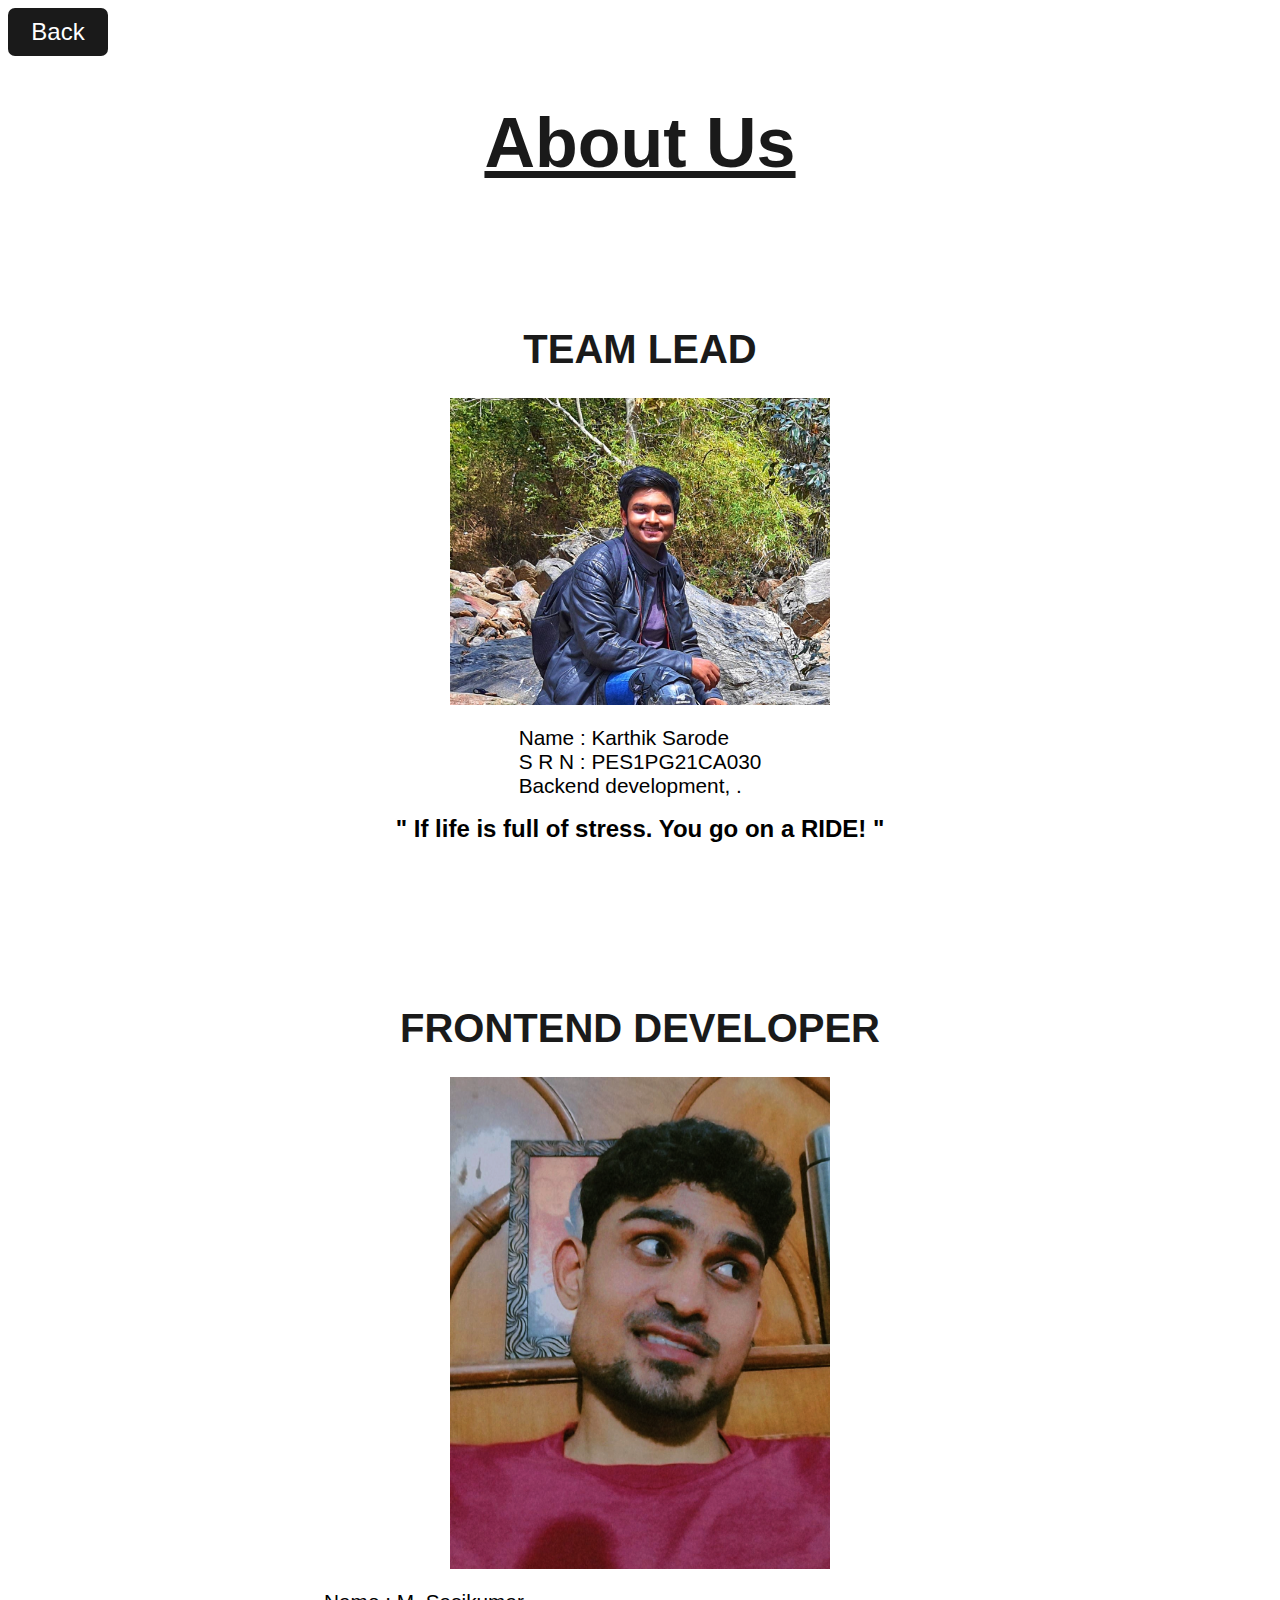
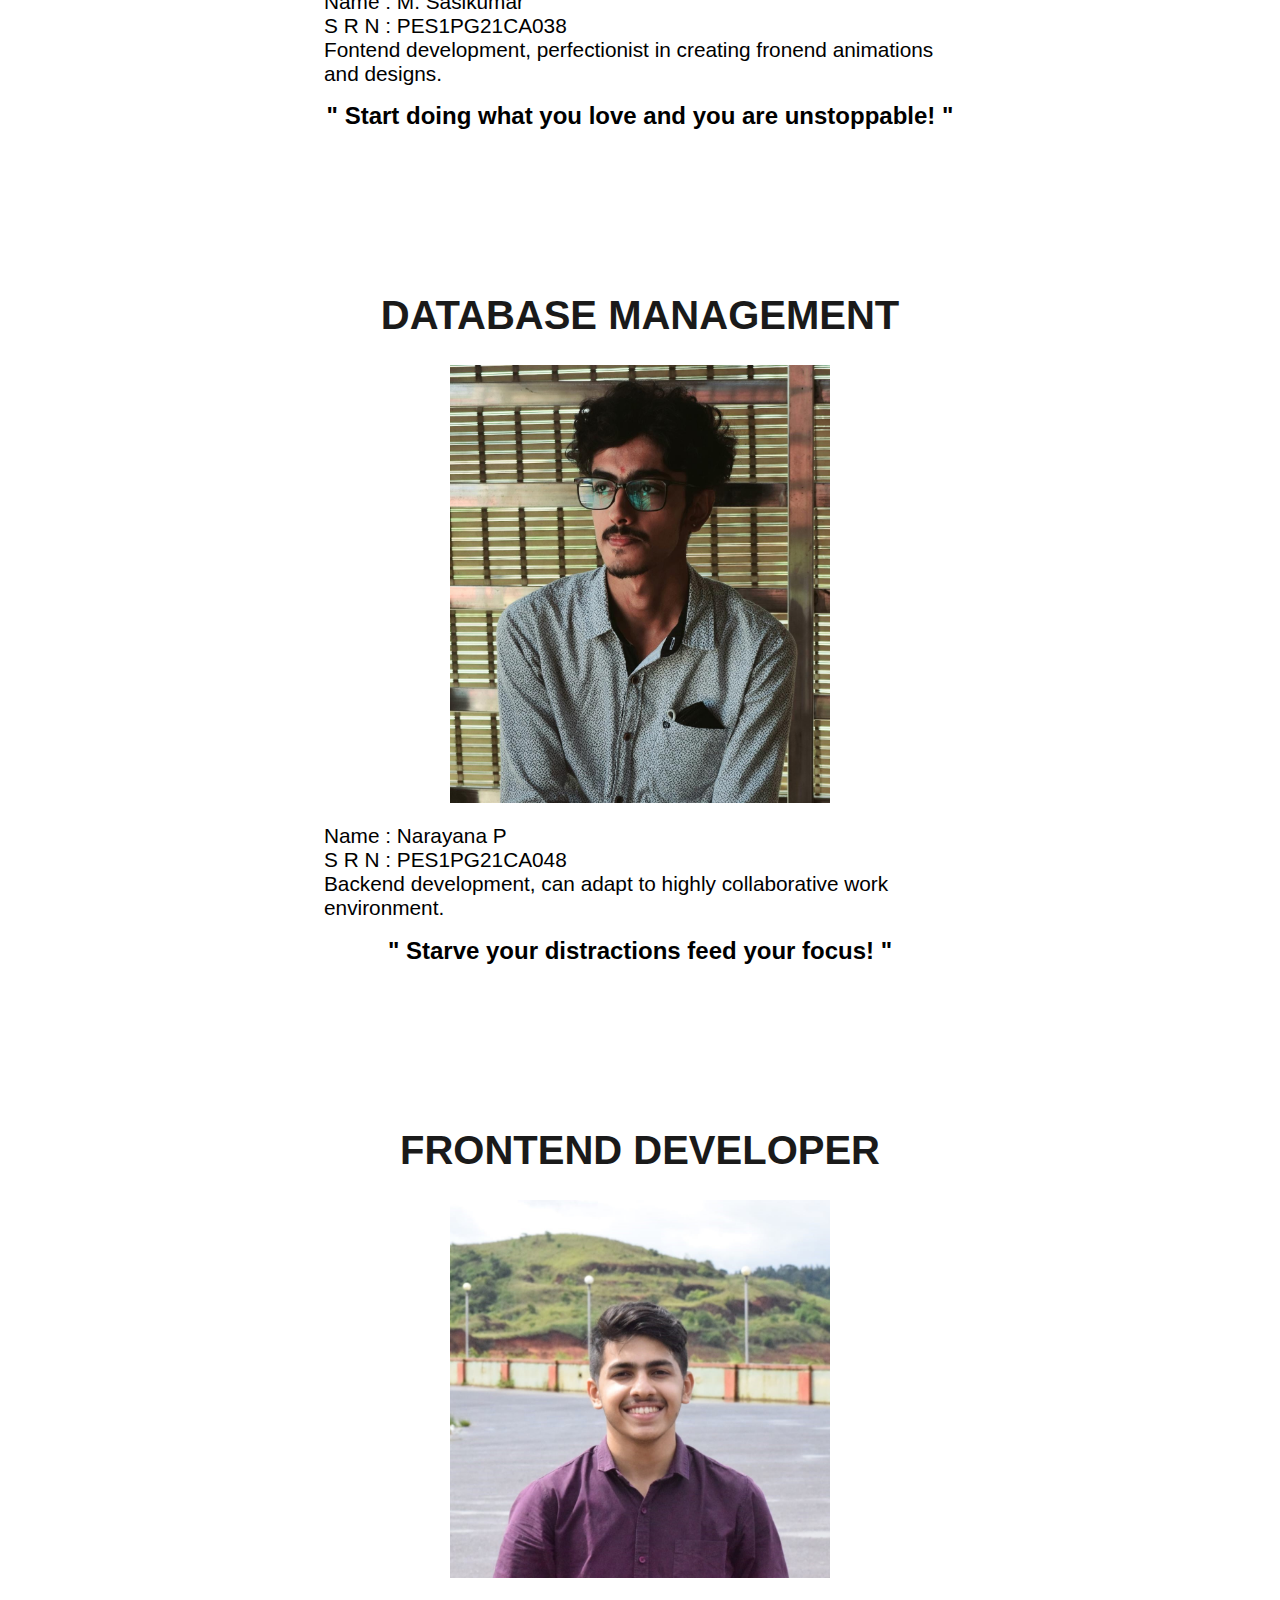
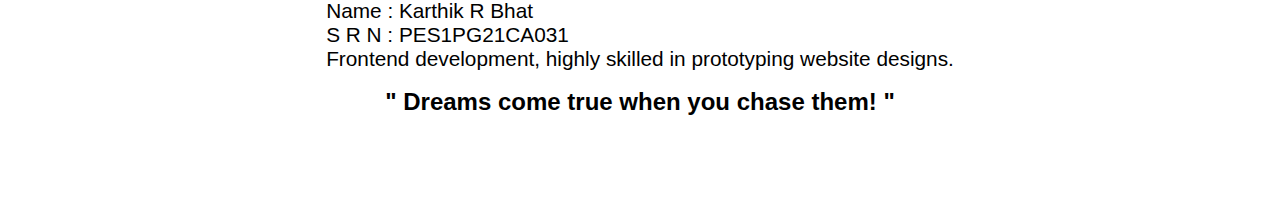
==== About.html @ 65046462 "feedback, about and theme chanegd" ====
<!DOCTYPE html>
<html lang="en">

<head>
    <meta charset="UTF-8">
    <meta http-equiv="X-UA-Compatible" content="IE=edge">
    <link rel="stylesheet" href="./AboutCSS.css">
    <meta name="viewport" content="width=device-width, initial-scale=1.0">
    <title>About Us</title>
</head>

<body>
    <a href="/home1.html"><button>Back</button></a>
    <h1>About Us</h1>
    <div id="container">
        <div class="card">
            <h1>TEAM LEAD</h1>
            <img src="./assets/karthiks.jpeg" alt="">
            <p>
                Name : Karthik Sarode
                <BR>
                S R N : PES1PG21CA030
                <BR>
                Backend development, .
                <BR>
            </p>
            <span>
                " If life is full of stress. You go on a RIDE! "
            </span>
        </div>
        <div class="card">
            <h1>FRONTEND DEVELOPER</h1>
            <img src="./assets/sasikumar.png" alt="">
            <p>
                Name : M. Sasikumar
                <BR>
                S R N : PES1PG21CA038
                <BR>
                Fontend development, perfectionist in creating fronend animations and designs.
                <BR>
            </p>
            <span>
                " Start doing what you love and you are unstoppable! "
            </span>
        </div>
        <div class="card">
            <h1>DATABASE MANAGEMENT</h1>
            <img src="./assets/narayana.jpeg" alt="">
            <p>
                Name : Narayana P
                <BR>
                S R N : PES1PG21CA048
                <BR>
                Backend development, can adapt to highly collaborative work environment.
                <BR>
            </p>
            <span>
                " Starve your distractions feed your focus! "
            </span>
        </div>
        <div class="card">
            <h1>FRONTEND DEVELOPER</h1>
            <img src="./assets/karthikr.jpeg" alt="">
            <p>
                Name : Karthik R Bhat
                <BR>
                S R N : PES1PG21CA031
                <BR>
                Frontend development, highly skilled in prototyping website designs.
                <BR>
            </p>
            <span>
                " Dreams come true when you chase them! "
            </span>
        </div>
    </div>
    </div>
</body>

</html>
---- AboutCSS.css ----
h1{
    font-family: 'Montserrat', sans-serif;
    color: rgb(26, 26, 26);
    font-size: 70px;
    text-align: center;
    text-decoration: underline;
}
#container{
    display: flex;
    flex-direction: column;
    align-items: center;
}
.card{
    margin: -30px;
    width: 50%;
    height: 50%;
    display: flex;
    flex-direction: column;
    align-items: center;
    padding: 100px;
}
button{
    border: none;
    border-radius: 7px;
    background-color: #1A1A1A;
    color: white;
    font-size: 150%;
    cursor: pointer;
    transition: all .3s ease;
    padding: 10px;
    width: 100px;
}
.card h1{
    font-size: 40px;
    text-decoration: none;
}
.card img{
    width: 60%;
}
.card p{
    font-family: 'Montserrat', sans-serif;
    font-size: 130%;
}
.card span{
    font-family: 'Montserrat', sans-serif;
    font-weight: 600;
    line-height: 20px;
    font-size: 150%;
}
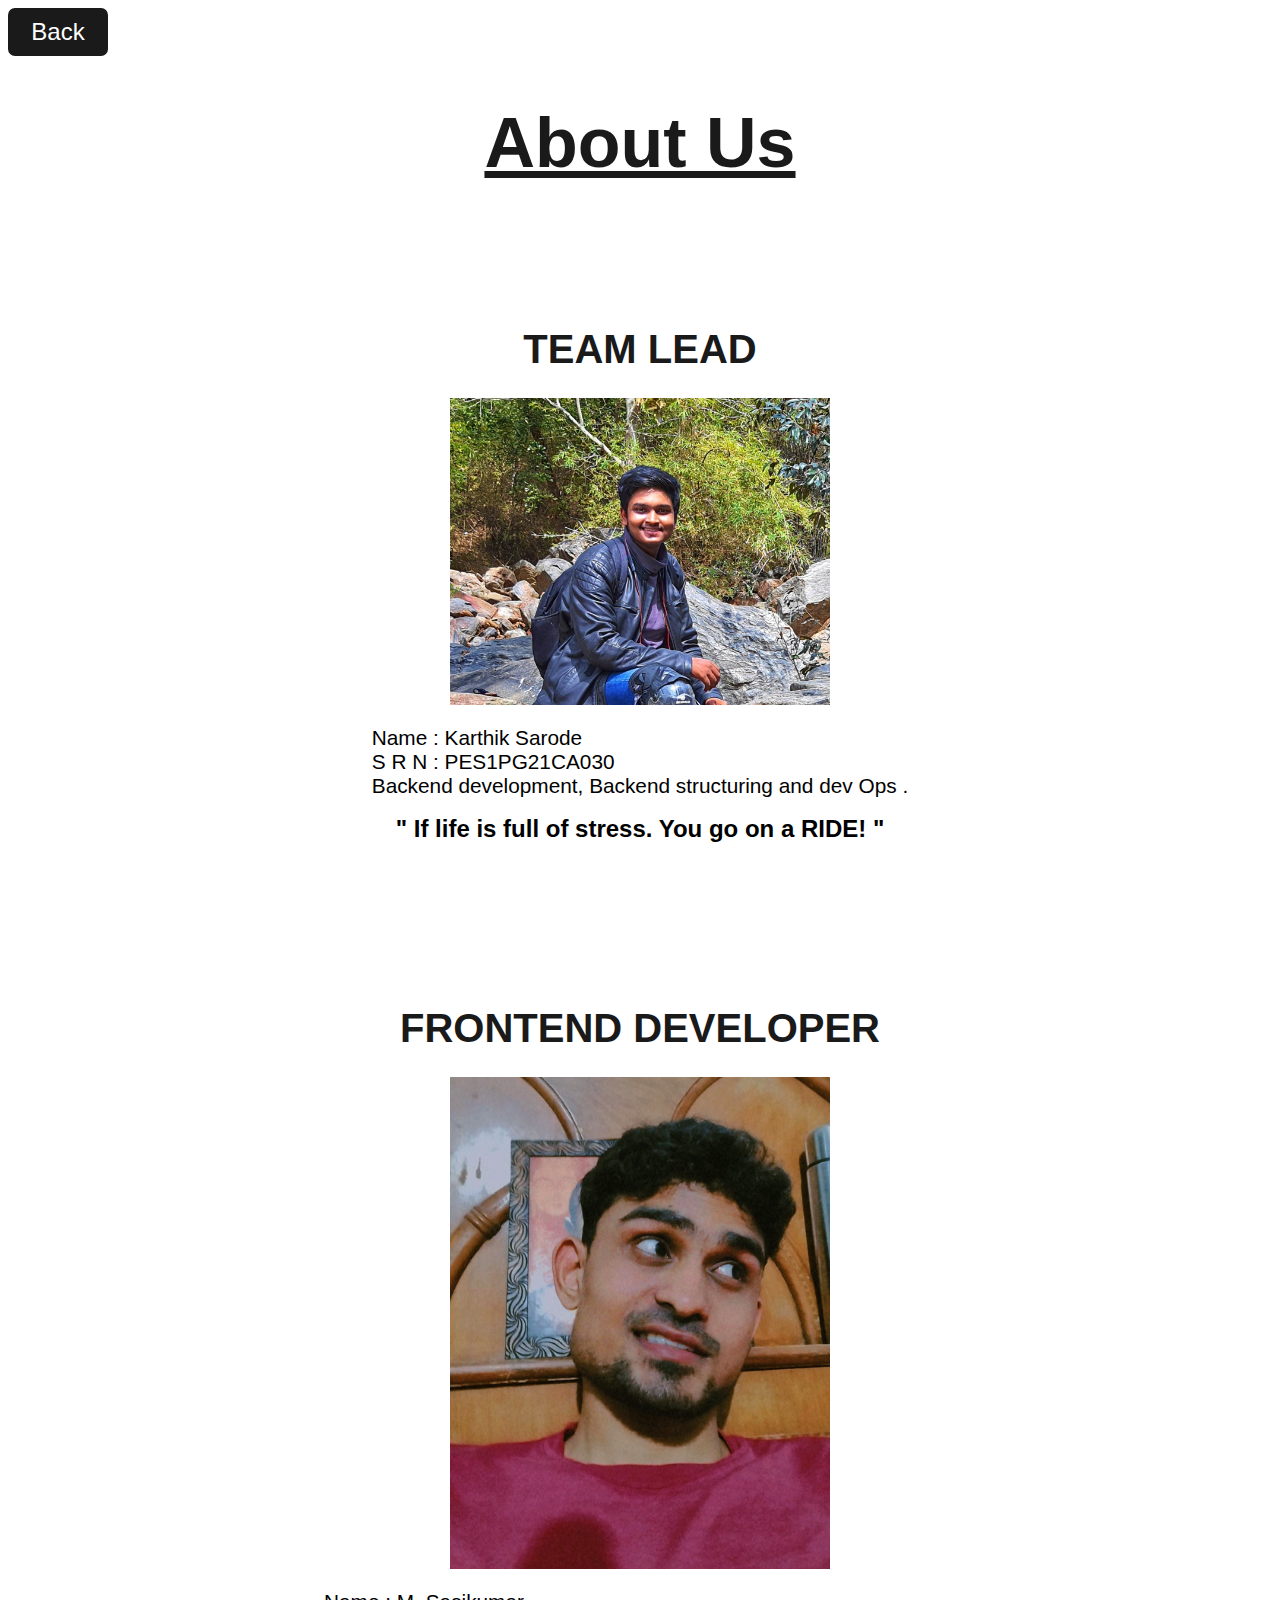
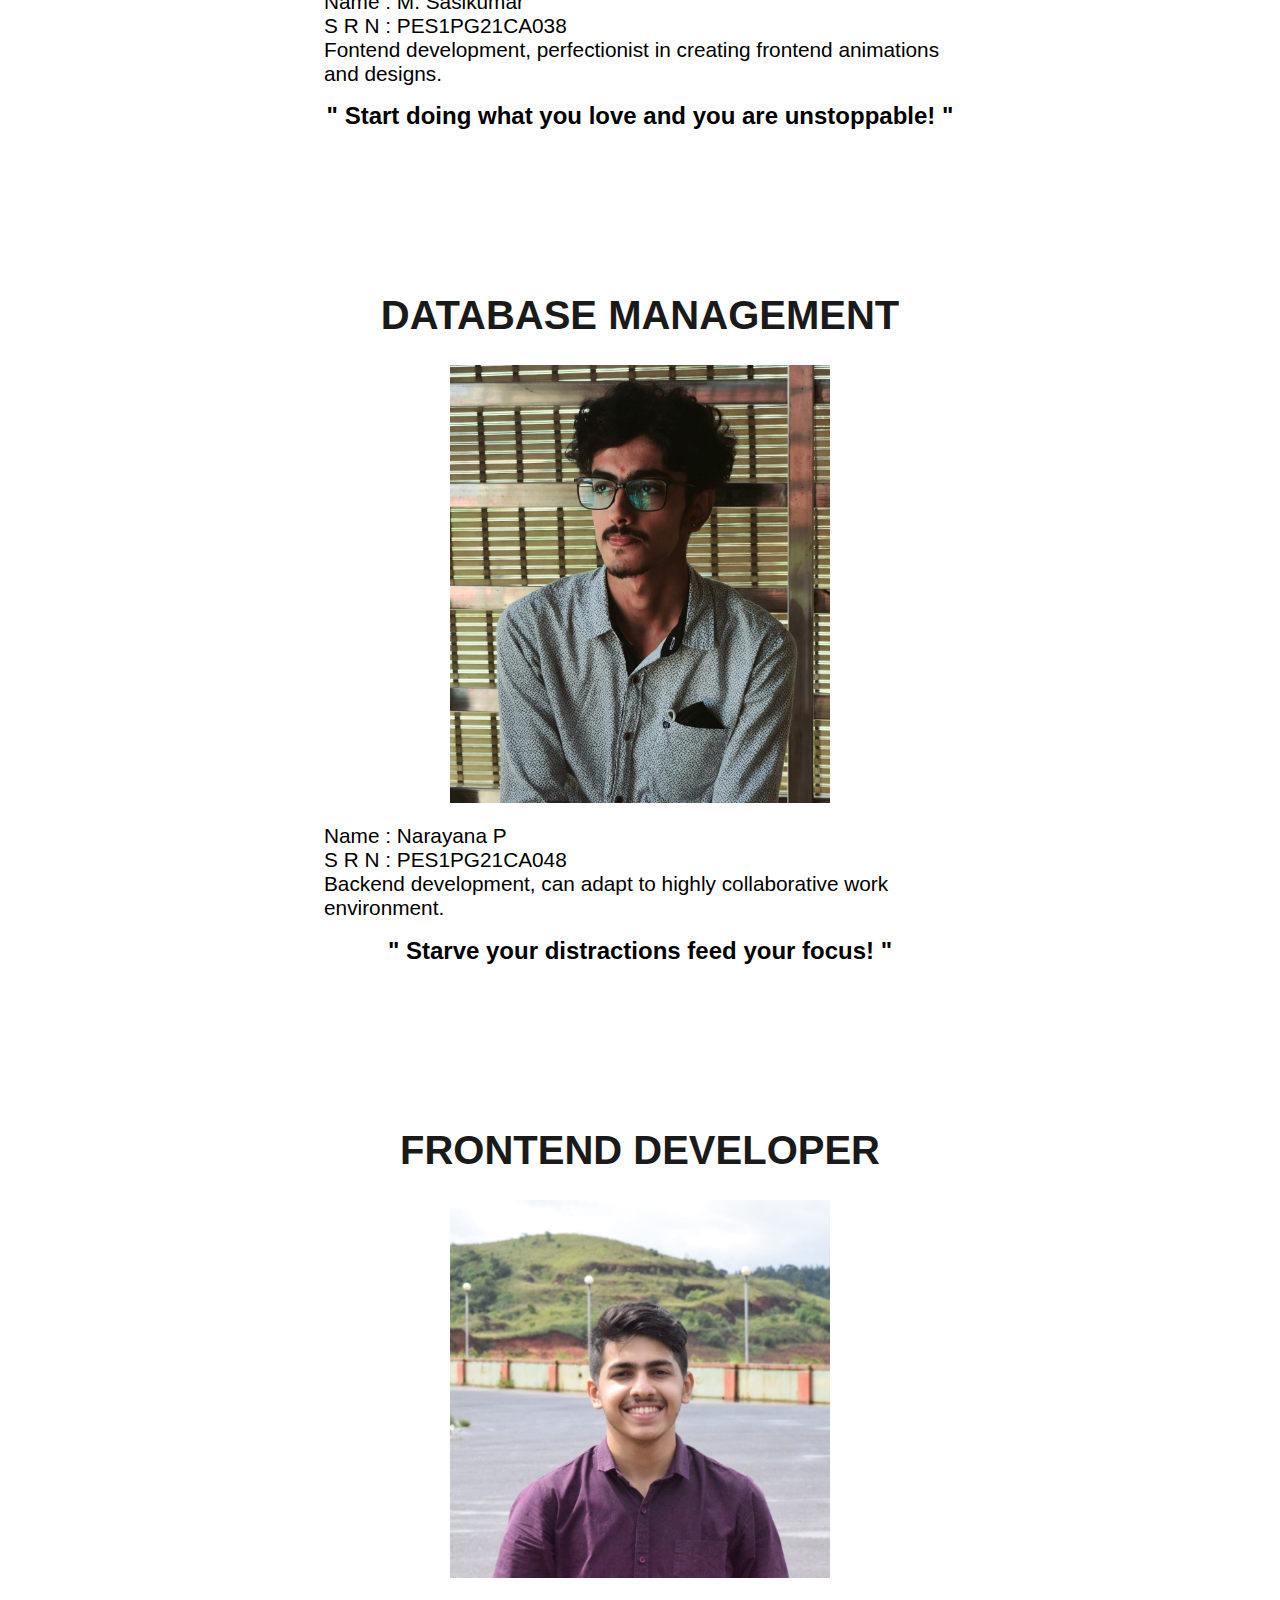
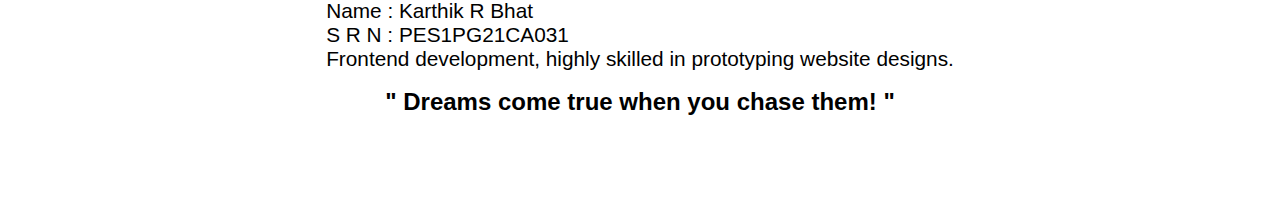
==== commit 170c0069: "file structuring" ====
--- a/About.html
+++ b/About.html
@@ -4,24 +4,24 @@
 <head>
     <meta charset="UTF-8">
     <meta http-equiv="X-UA-Compatible" content="IE=edge">
-    <link rel="stylesheet" href="./AboutCSS.css">
+    <link rel="stylesheet" href="./assets/css/AboutCSS.css">
     <meta name="viewport" content="width=device-width, initial-scale=1.0">
     <title>About Us</title>
 </head>
 
 <body>
-    <a href="/home1.html"><button>Back</button></a>
+    <a href="/home1.php"><button>Back</button></a>
     <h1>About Us</h1>
     <div id="container">
         <div class="card">
             <h1>TEAM LEAD</h1>
-            <img src="./assets/karthiks.jpeg" alt="">
+            <img src="./assets/img_vid/karthiks.jpeg" alt="">
             <p>
                 Name : Karthik Sarode
                 <BR>
                 S R N : PES1PG21CA030
                 <BR>
-                Backend development, .
+                Backend development, Backend structuring and dev Ops .
                 <BR>
             </p>
             <span>
@@ -30,13 +30,13 @@
         </div>
         <div class="card">
             <h1>FRONTEND DEVELOPER</h1>
-            <img src="./assets/sasikumar.png" alt="">
+            <img src="./assets/img_vid/sasikumar.png" alt="">
             <p>
                 Name : M. Sasikumar
                 <BR>
                 S R N : PES1PG21CA038
                 <BR>
-                Fontend development, perfectionist in creating fronend animations and designs.
+                Fontend development, perfectionist in creating frontend animations and designs.
                 <BR>
             </p>
             <span>
@@ -45,7 +45,7 @@
         </div>
         <div class="card">
             <h1>DATABASE MANAGEMENT</h1>
-            <img src="./assets/narayana.jpeg" alt="">
+            <img src="./assets/img_vid/narayana.jpeg" alt="">
             <p>
                 Name : Narayana P
                 <BR>
@@ -60,7 +60,7 @@
         </div>
         <div class="card">
             <h1>FRONTEND DEVELOPER</h1>
-            <img src="./assets/karthikr.jpeg" alt="">
+            <img src="./assets/img_vid/karthikr.jpeg" alt="">
             <p>
                 Name : Karthik R Bhat
                 <BR>
--- a/assets/css/AboutCSS.css
+++ b/assets/css/AboutCSS.css
@@ -0,0 +1,49 @@
+h1{
+    font-family: 'Montserrat', sans-serif;
+    color: rgb(26, 26, 26);
+    font-size: 70px;
+    text-align: center;
+    text-decoration: underline;
+}
+#container{
+    display: flex;
+    flex-direction: column;
+    align-items: center;
+}
+.card{
+    margin: -30px;
+    width: 50%;
+    height: 50%;
+    display: flex;
+    flex-direction: column;
+    align-items: center;
+    padding: 100px;
+}
+button{
+    border: none;
+    border-radius: 7px;
+    background-color: #1A1A1A;
+    color: white;
+    font-size: 150%;
+    cursor: pointer;
+    transition: all .3s ease;
+    padding: 10px;
+    width: 100px;
+}
+.card h1{
+    font-size: 40px;
+    text-decoration: none;
+}
+.card img{
+    width: 60%;
+}
+.card p{
+    font-family: 'Montserrat', sans-serif;
+    font-size: 130%;
+}
+.card span{
+    font-family: 'Montserrat', sans-serif;
+    font-weight: 600;
+    line-height: 20px;
+    font-size: 150%;
+}